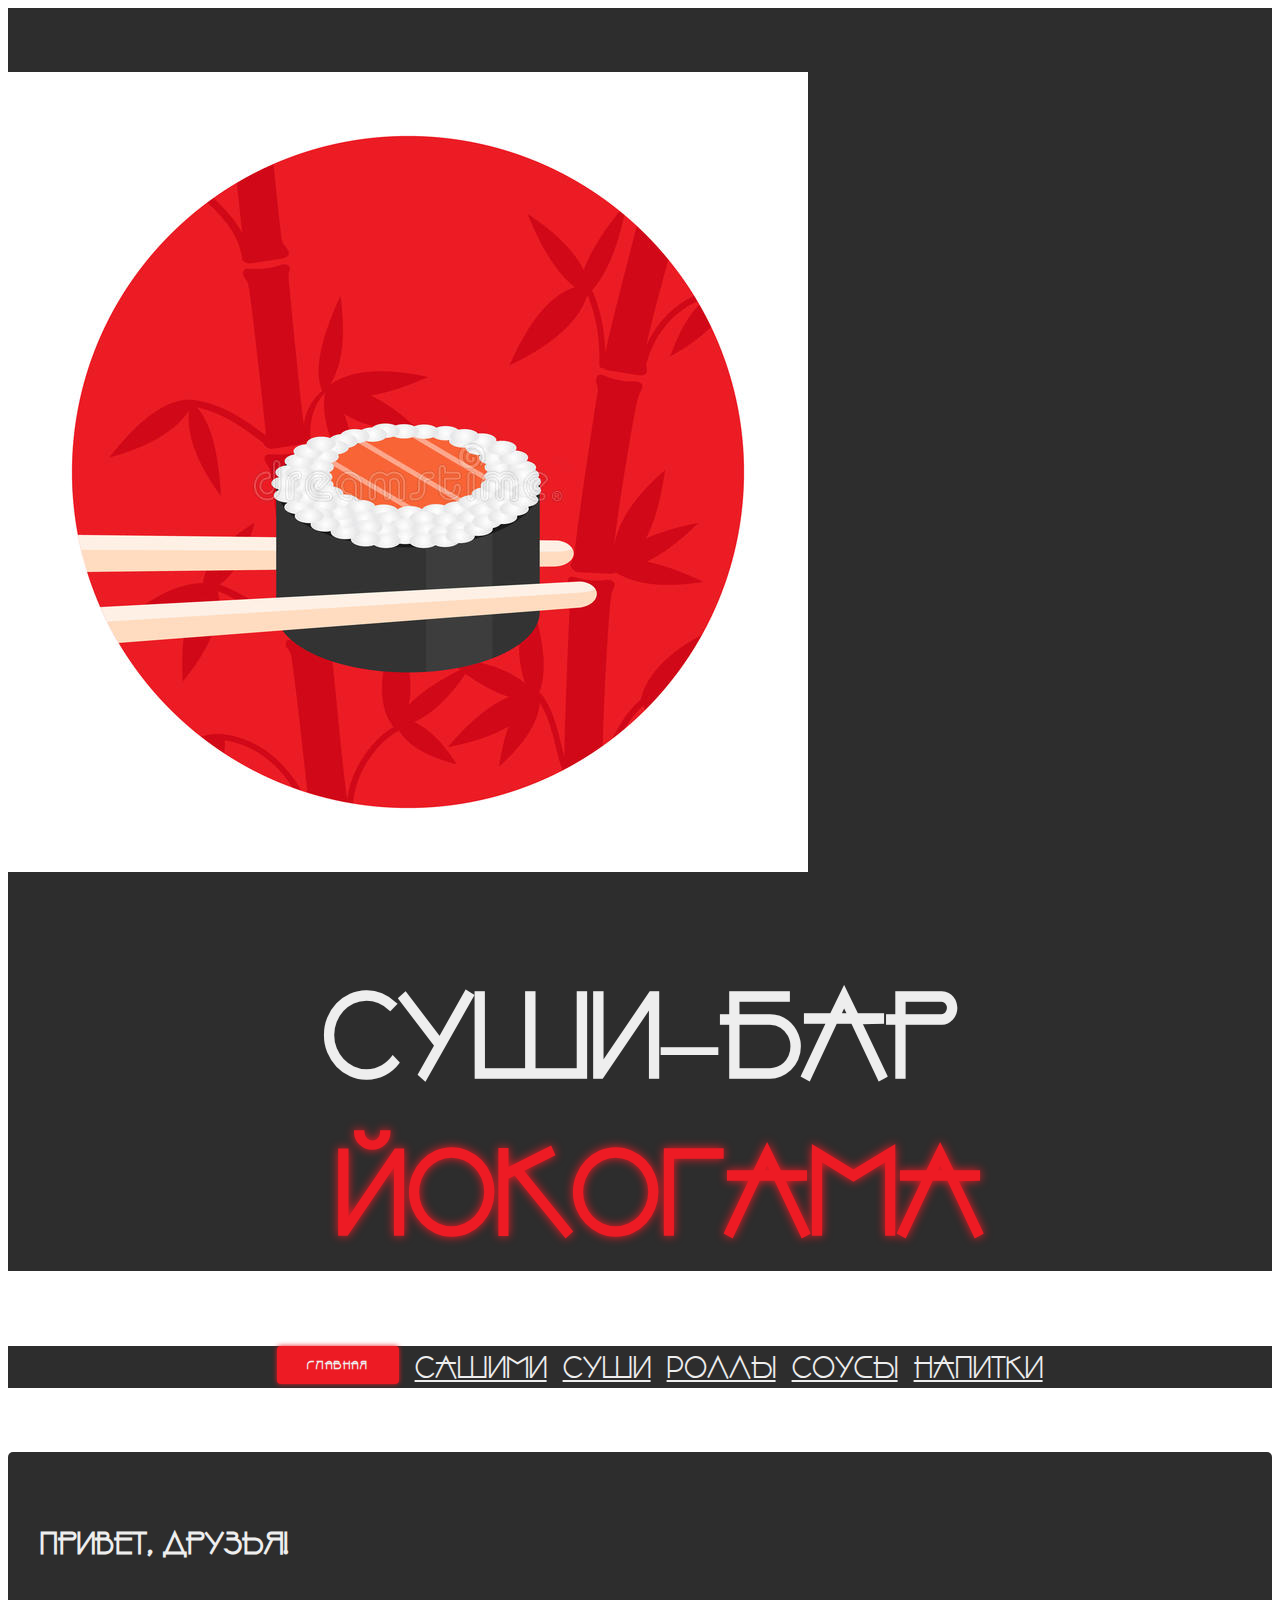
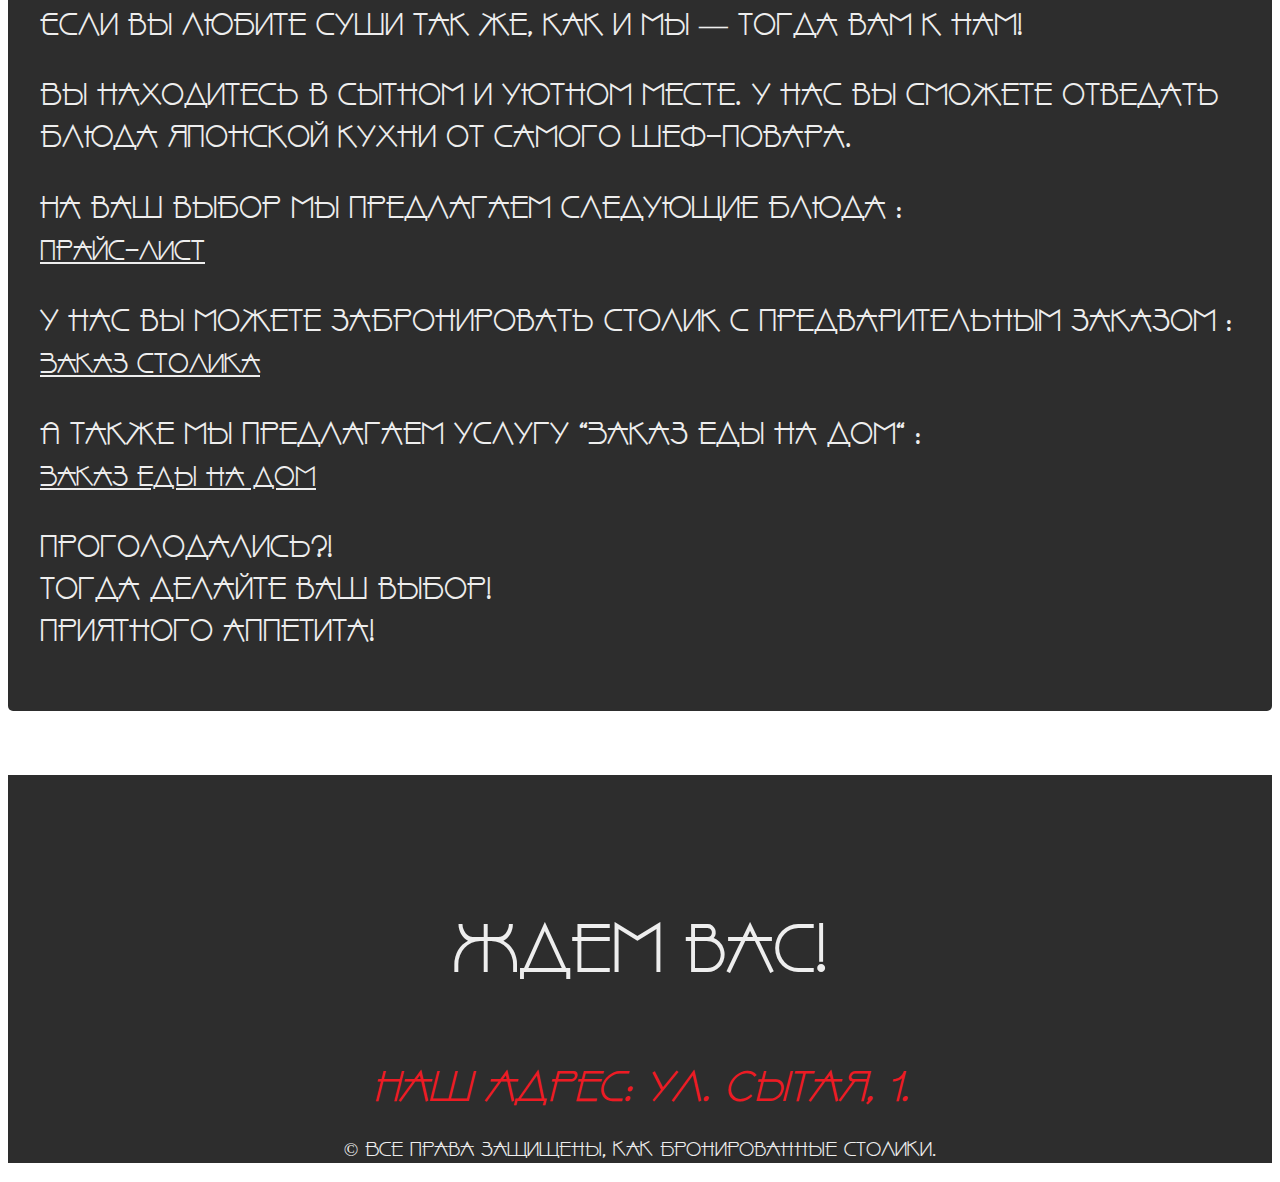
==== index.html @ cc8bf0a5 "изменение внешнего стиля и шрифтов ближе к азиатскому" ====
<!DOCTYPE html>
<html lang="ru">
<head>
   <meta charset="UTF-8">
   <meta http-equiv="X-UA-Compatible" content="IE=edge">
   <meta name="description" content="Суши-бар Йокогама, сашими, суши, роллы, напитки">
   <meta name="keywords" content="суши-бар, Йокогама, сашими, суши, ролл">
   <meta name="Kiryl Kurtsou" content="Web-developer">
   <meta name="generator" content="VSCode">
   <meta name="viewport" content="width=device-width, initial-scale=1.0">
   <title>Йокогама :: Главная</title>
   <link rel="stylesheet" href="./styles/normalize.css">
   <link rel="stylesheet" href="./styles/skeleton.css">
   <link rel="stylesheet" href="./fonts/hi-xiaobo.css">
   <link rel="stylesheet" href="./styles/add.css">
</head>
<body class="body-home">
   <header class="header">
      <div class="container">
         <div class="row">
            <div class="three columns u-full-width offset-by-one">
               <img class="u-max-full-width" src="./images/sushi-img.jpg" alt="Нигири, нарисованный смайлик">
            </div>
            <h1 class="seven columns u-full-width">Суши&ndash;бар &nbsp;<span>Йокогама</span></h1>
         </div>
      </div>
   </header>
   <nav class="nav">
      <div class="container">
         <ul>
            <li class="button--activ">Главная</li>
            <li><a class="button" href="./pages/sashimi.html" target="_blank">Сашими</a></li>
            <li><a class="button" href="./pages/sushi.html" target="_blank">Суши</a></li>
            <li><a class="button" href="./pages/rolls.html" target="_blank">Роллы</a></li>
            <li><a class="button" href="./pages/souse.html" target="_blank">Соусы</a></li>
            <li><a class="button" href="./pages/drinks.html" target="_blank">Напитки</a></li>
         </ul>
      </div>
   </nav>
   <main class="content">
      <div class="container">
         <section class="intro u-full-width">
            <h4>Привет, друзья!</h4>
            <p>Если вы любите суши так же, как и мы &mdash; тогда вам к нам!</p>
            <p>Вы находитесь в сытном и уютном месте. У нас вы сможете отведать блюда японской кухни от самого шеф-повара.</p>
            <p>На ваш выбор мы предлагаем следующие блюда&nbsp;: <br><a class="button" href="./pages/pricelist.html" target="_blank">Прайс-лист</a></p>
            <p>У нас вы можете забронировать столик с предварительным заказом&nbsp;: <br><a class="button" href="./pages/order.html" target="_blank">Заказ столика</a></p>
            <p>А также мы предлагаем услугу "Заказ еды на дом"&nbsp;: <br><a class="button" href="./pages/takeaway.html" target="_blank">Заказ еды на дом</a></p>
            <p>Проголодались?! <br>Тогда делайте ваш выбор! <br>Приятного аппетита!</p>
         </section>
      </div>
   </main>
   <footer class="footer">
      <div class="container">
         <p>Ждем вас!</p>
         <address>Наш адрес: ул. Сытая, 1.</address>
         <p>&copy; Все права защищены, как бронированные столики.</p>
      </div>
   </footer>
   </div>
</body>
</html>
---- fonts/hi-xiaobo.css ----
@font-face {
    font-family: Hi-xiaobo;
    src: url(./Nord-Star-Deco.ttf);
    font-weight: normal;
}
---- styles/add.css ----
/* 
*  Добавление своих стилей
*  12.02.2023
*/ 

.body-home {
   font-size: 1.8em;
   font-family: Hi-xiaobo;
   background-image: url(./../images/bg1.jpg);
   background-position: center center;
   background-size: cover;
   background-attachment: fixed;
}

.header,
.footer {
   padding-top: 4rem;
}

.header,
.nav,
.footer {
   background-color: rgba(22, 22, 22, 0.9);
   color: rgb(238, 238, 238);
}

.header h1 {
   font-size: 7rem;
   text-align: center;
   /* градиент текста */
   /* background: linear-gradient(45deg, #f0945b ,  #76c564 );
   -webkit-background-clip: text;
   -webkit-text-fill-color: transparent; */
}

.header h1 > span {
   font-weight: 800;
   color: rgba(237, 27, 36, 1);
   text-shadow: 0 0 10px rgba(237, 27, 36, 1);
}

.nav ul {
   list-style-type: none;
   display: flex;
   justify-content: center;
   flex-wrap: wrap;
   margin-bottom: 0;
}

.nav ul > li + li {
   margin-left: 1rem;
}

/* переопределяем цветовую гамму кнопкам */
.nav li > .button,
.intro p > .button,
.footer .button {
   margin-bottom: 0;
   color: rgb(238, 238, 238);
   transition-duration: .4s;
}

/* переопределяем цветовую гамму кнопкам */
.nav li > .button:hover,
.intro p > .button:hover,
.nav li > .button:focus,
.intro p > .button:focus,
.footer .button:hover,
.footer .button:focus {
   color: rgb(238, 238, 238);
   border-color: rgba(237, 27, 36, 1);
   background-color: rgba(237, 27, 36, 1);
   box-shadow: 0 0 5px rgba(237, 27, 36, 1);
}

.intro p > .button {
   font-size: 1.6rem;
}

/* псевдо-кнопка для пункта */
.button--activ {
   display: inline-block;
   height: 38px;
   padding: 0 30px;
   text-align: center;
   font-size: 11px;
   font-weight: 600;
   line-height: 38px;
   letter-spacing: .1rem;
   text-transform: uppercase;
   text-decoration: none;
   white-space: nowrap;
   background-color: transparent;
   border-radius: 4px;
   cursor: pointer;
   box-sizing: border-box;
   color: rgb(238, 238, 238);
   border-color: rgba(237, 27, 36, 1);
   background-color: rgba(237, 27, 36, 1);
   box-shadow: 0 0 5px rgba(237, 27, 36, 1);
}

.content {
   padding: 4rem 0;
   color: rgb(238, 238, 238);
}

.intro {
   background-color: rgba(22, 22, 22, 0.9);
   padding: 2rem;
   border-radius: 5px;
}

.intro h2 {
   color: rgba(237, 27, 36, 1);
}

.intro h3,
.intro h2 {
   font-weight: 600;
}

footer {
   text-align: center;
}

footer > div > p:first-of-type {
   font-size: 4rem;
}

footer > div > address {
   font-size: 2.5rem;
   color: rgba(237, 27, 36, 1);
}

footer > div > p:last-of-type {
   font-size: 1.2rem;
}

.footer .buttons-group {
   margin-bottom: 2rem;
}

.table {
   max-width: 800px;
   margin: 0 auto;
}

/* переопределяем цветовую гамму */
.table thead  th,
.table tfoot th {
   background-color: rgba(22, 22, 22, 1);
   color: #eee;
   
}

.table th:last-child,
.table td:last-child {
   padding-right: 15px;
}

/* переопределяем цветовую гамму */
.table th,
.table td {
   border-bottom: 1px solid rgb(51, 51, 51);
   text-align: center;
}

input[type="time"] {
   height: 38px;
   padding: 6px 10px; /* The 6px vertically centers text on FF, ignored by Webkit */
   background-color: #fff;
   border: 1px solid #D1D1D1;
   border-radius: 4px;
   box-shadow: none;
   box-sizing: border-box;
   -webkit-appearance: none;
     -moz-appearance: none;
          appearance: none;

}

input[type="submit"] {
   transition-duration: .4s;
}

input[type="submit"]:hover,
input[type="submit"]:focus {
   color: rgb(238, 238, 238);
   border-color: rgba(237, 27, 36, 1);
   background-color: rgba(237, 27, 36, 1);
   box-shadow: 0 0 5px rgba(237, 27, 36, 1);
}
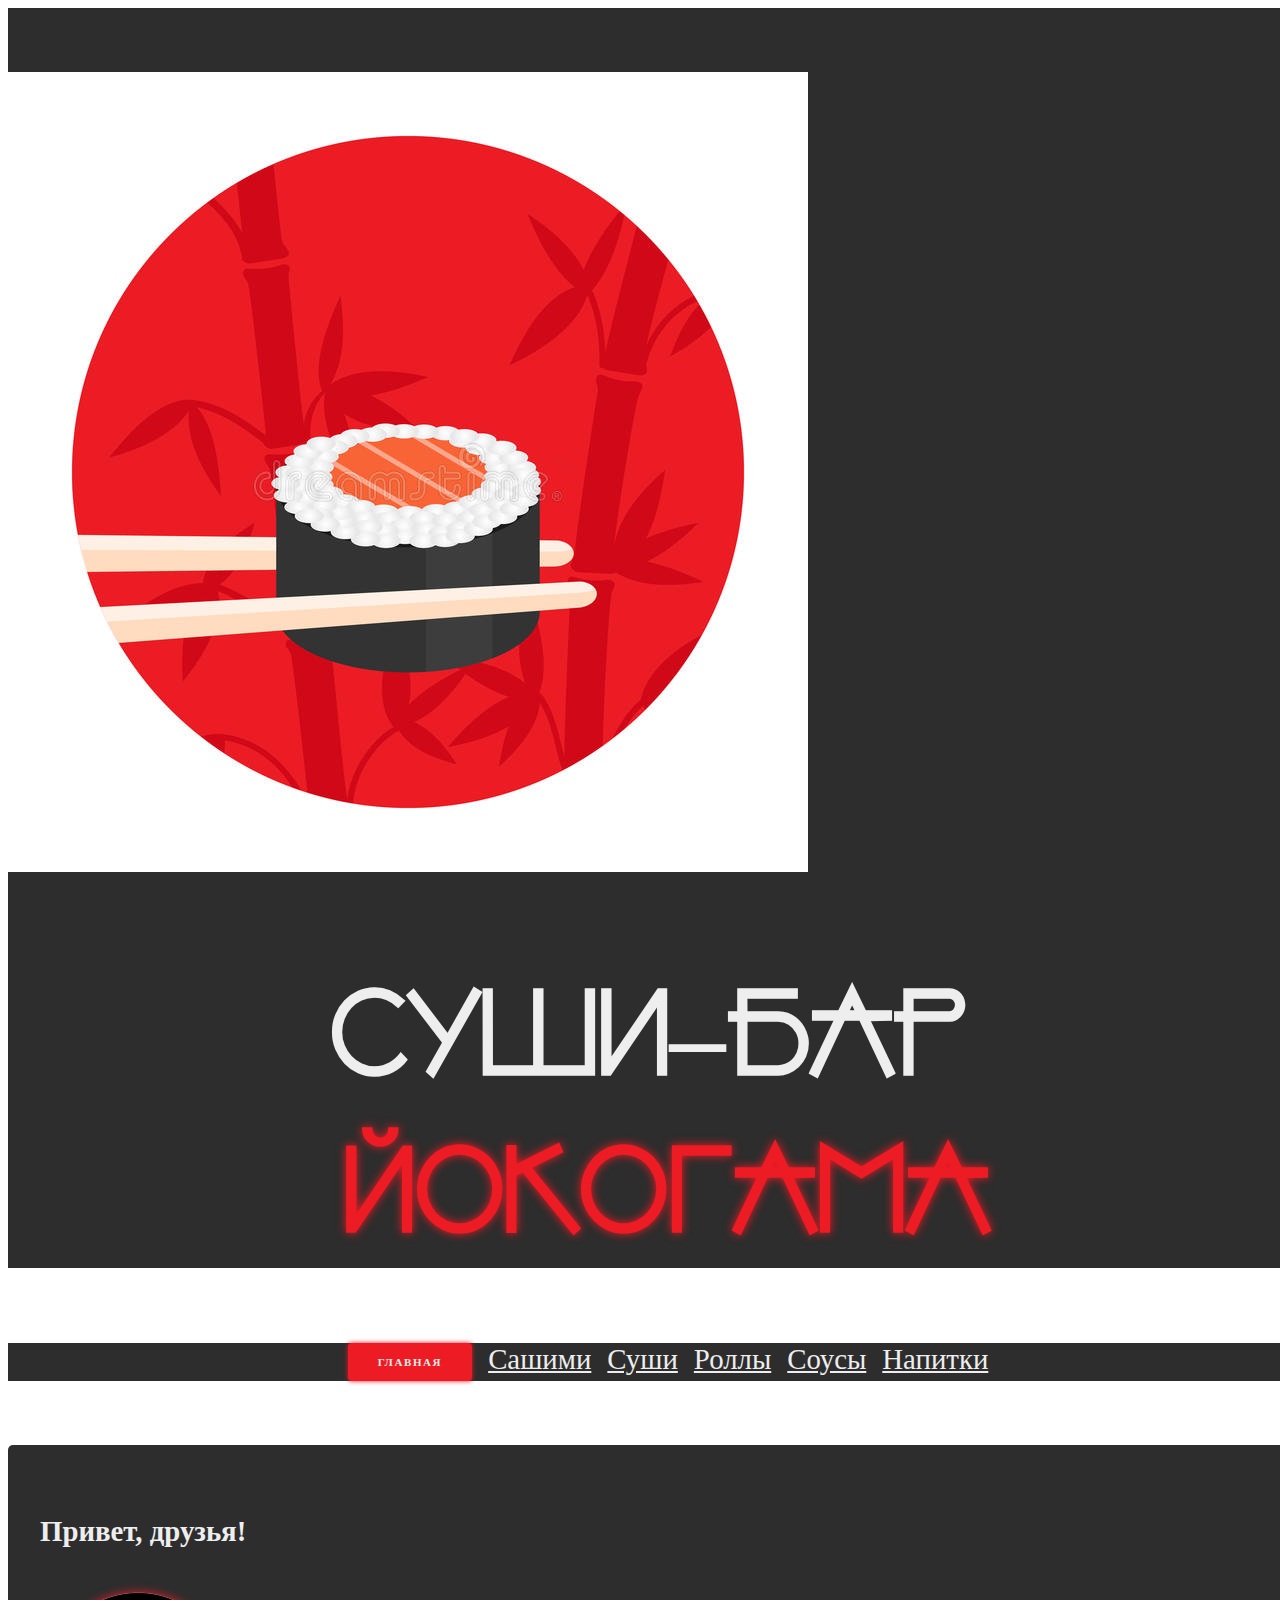
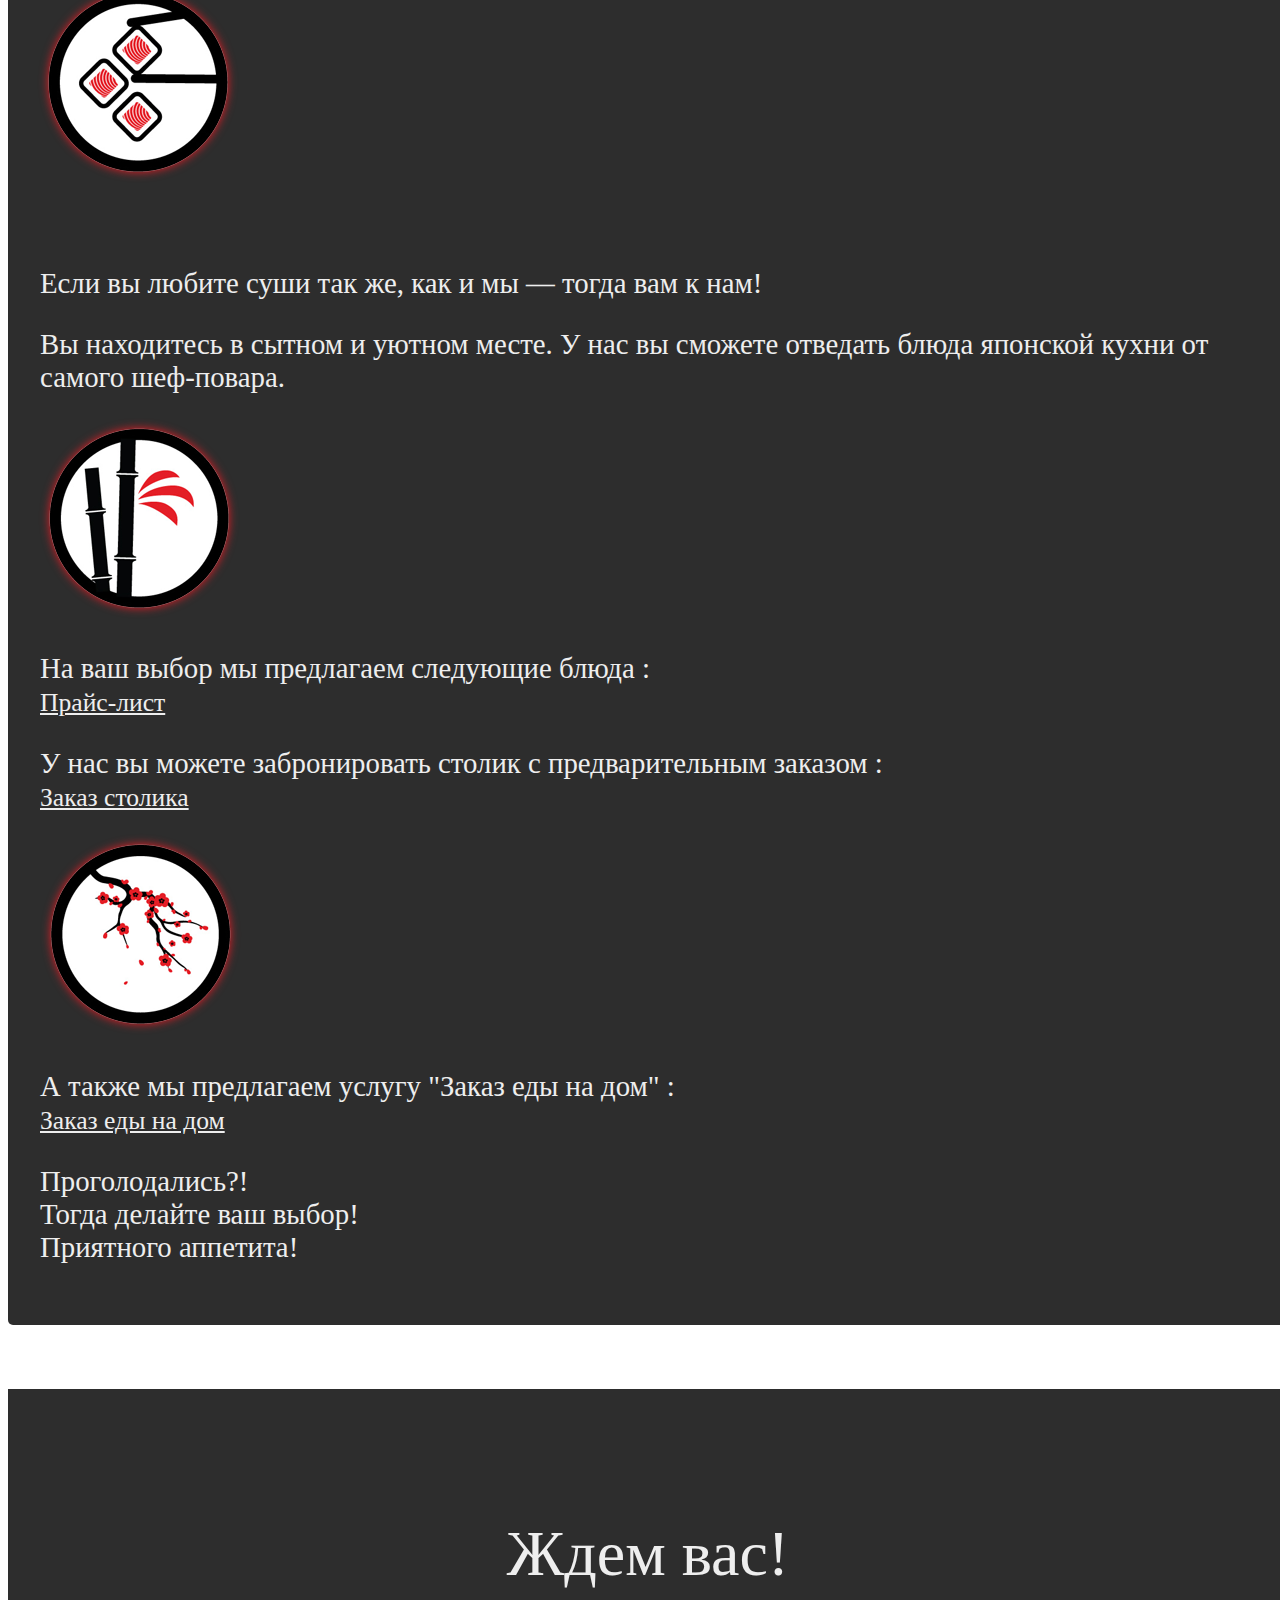
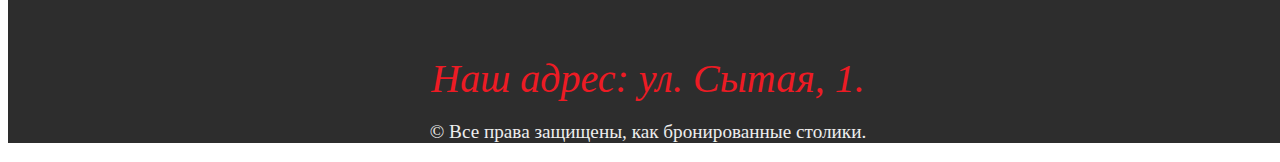
==== commit cd472c31: "добавление column-count" ====
--- a/index.html
+++ b/index.html
@@ -11,15 +11,15 @@
    <title>Йокогама :: Главная</title>
    <link rel="stylesheet" href="./styles/normalize.css">
    <link rel="stylesheet" href="./styles/skeleton.css">
-   <link rel="stylesheet" href="./fonts/hi-xiaobo.css">
-   <link rel="stylesheet" href="./styles/add.css">
+   <link rel="stylesheet" href="./fonts/font.css">
+   <link rel="stylesheet" href="./styles/main.css">
 </head>
 <body class="body-home">
    <header class="header">
       <div class="container">
          <div class="row">
             <div class="three columns u-full-width offset-by-one">
-               <img class="u-max-full-width" src="./images/sushi-img.jpg" alt="Нигири, нарисованный смайлик">
+               <img class="u-max-full-width" src="./images/sushi-img.jpg" alt="roll">
             </div>
             <h1 class="seven columns u-full-width">Суши&ndash;бар &nbsp;<span>Йокогама</span></h1>
          </div>
@@ -41,12 +41,21 @@
       <div class="container">
          <section class="intro u-full-width">
             <h4>Привет, друзья!</h4>
-            <p>Если вы любите суши так же, как и мы &mdash; тогда вам к нам!</p>
-            <p>Вы находитесь в сытном и уютном месте. У нас вы сможете отведать блюда японской кухни от самого шеф-повара.</p>
-            <p>На ваш выбор мы предлагаем следующие блюда&nbsp;: <br><a class="button" href="./pages/pricelist.html" target="_blank">Прайс-лист</a></p>
-            <p>У нас вы можете забронировать столик с предварительным заказом&nbsp;: <br><a class="button" href="./pages/order.html" target="_blank">Заказ столика</a></p>
-            <p>А также мы предлагаем услугу "Заказ еды на дом"&nbsp;: <br><a class="button" href="./pages/takeaway.html" target="_blank">Заказ еды на дом</a></p>
-            <p>Проголодались?! <br>Тогда делайте ваш выбор! <br>Приятного аппетита!</p>
+            <div class="icon i-1 u-pull-left"></div>
+            <div class="row mt-5">
+               <p>Если вы любите суши так же, как и мы &mdash; тогда вам к нам!</p>
+               <p>Вы находитесь в сытном и уютном месте. У нас вы сможете отведать блюда японской кухни от самого шеф-повара.</p>
+            </div>
+            <div class="icon i-2 u-pull-left"></div>
+            <div class="row">
+               <p>На ваш выбор мы предлагаем следующие блюда&nbsp;: <br><a class="button" href="./pages/pricelist.html" target="_blank">Прайс-лист</a></p>
+               <p>У нас вы можете забронировать столик с предварительным заказом&nbsp;: <br><a class="button" href="./pages/order.html" target="_blank">Заказ столика</a></p>
+            </div>
+            <div class="icon i-3 u-pull-left"></div>
+            <div class="row">
+               <p>А также мы предлагаем услугу "Заказ еды на дом"&nbsp;: <br><a class="button" href="./pages/takeaway.html" target="_blank">Заказ еды на дом</a></p>
+               <p>Проголодались?! <br>Тогда делайте ваш выбор! <br>Приятного аппетита!</p>
+            </div>
          </section>
       </div>
    </main>
--- a/fonts/font.css
+++ b/fonts/font.css
@@ -0,0 +1,74 @@
+/* This stylesheet generated by Transfonter (https://transfonter.org) on June 25, 2017 3:51 PM */
+
+@font-face {
+	font-family: 'Acrom';
+	src: url('Acrom-Regular.eot');
+	src: local('Acrom Regular'), local('Acrom-Regular'),
+		url('Acrom-Regular.eot?#iefix') format('embedded-opentype'),
+		url('Acrom-Regular.woff') format('woff'),
+		url('Acrom-Regular.ttf') format('truetype');
+	font-weight: normal;
+	font-style: normal;
+}
+
+@font-face {
+	font-family: 'Acrom';
+	src: url('Acrom-Bold.eot');
+	src: local('Acrom Bold'), local('Acrom-Bold'),
+		url('Acrom-Bold.eot?#iefix') format('embedded-opentype'),
+		url('Acrom-Bold.woff') format('woff'),
+		url('Acrom-Bold.ttf') format('truetype');
+	font-weight: bold;
+	font-style: normal;
+}
+
+@font-face {
+	font-family: 'Acrom';
+	src: url('Acrom-Thin.eot');
+	src: local('Acrom Thin'), local('Acrom-Thin'),
+		url('Acrom-Thin.eot?#iefix') format('embedded-opentype'),
+		url('Acrom-Thin.woff') format('woff'),
+		url('Acrom-Thin.ttf') format('truetype');
+	font-weight: 100;
+	font-style: normal;
+}
+
+@font-face {
+	font-family: 'Acrom';
+	src: url('Acrom-Light.eot');
+	src: local('Acrom Light'), local('Acrom-Light'),
+		url('Acrom-Light.eot?#iefix') format('embedded-opentype'),
+		url('Acrom-Light.woff') format('woff'),
+		url('Acrom-Light.ttf') format('truetype');
+	font-weight: 300;
+	font-style: normal;
+}
+
+@font-face {
+	font-family: 'Acrom';
+	src: url('Acrom-ExtraBold.eot');
+	src: local('Acrom ExtraBold'), local('Acrom-ExtraBold'),
+		url('Acrom-ExtraBold.eot?#iefix') format('embedded-opentype'),
+		url('Acrom-ExtraBold.woff') format('woff'),
+		url('Acrom-ExtraBold.ttf') format('truetype');
+	font-weight: 800;
+	font-style: normal;
+}
+
+@font-face {
+	font-family: 'Acrom';
+	src: url('Acrom-Medium.eot');
+	src: local('Acrom Medium'), local('Acrom-Medium'),
+		url('Acrom-Medium.eot?#iefix') format('embedded-opentype'),
+		url('Acrom-Medium.woff') format('woff'),
+		url('Acrom-Medium.ttf') format('truetype');
+	font-weight: 500;
+	font-style: normal;
+}
+
+@font-face {
+	font-family: 'Nord-Star-Deco';
+	src: url('Nord-Star-Deco.ttf');
+
+	font-style: normal;
+}--- a/styles/main.css
+++ b/styles/main.css
@@ -0,0 +1,274 @@
+/* 
+*  12.02.2023
+*/ 
+html {
+   width: 100%;
+}
+
+.body-home {
+   width: 100%;
+   font-size: 1.8em;
+   font-family: Acrom;
+   background-image: url(./../images/bg1.jpg);
+   background-position: center center;
+   background-size: cover;
+   background-attachment: fixed;
+}
+
+.header,
+.footer {
+   padding-top: 4rem;
+}
+
+.header,
+.nav,
+.footer {
+   background-color: rgba(22, 22, 22, 0.9);
+   color: rgb(238, 238, 238);
+}
+
+.header h1 {
+   font-size: 7rem;
+   font-family: 'Nord-Star-Deco';
+   text-align: center;
+   /* градиент текста */
+   /* background: linear-gradient(45deg, #f0945b ,  #76c564 );
+   -webkit-background-clip: text;
+   -webkit-text-fill-color: transparent; */
+}
+
+.header h1 > span {
+   font-weight: 800;
+   color: rgba(237, 27, 36, 1);
+   text-shadow: 0 0 10px rgba(237, 27, 36, 1);
+}
+
+.nav ul {
+   list-style-type: none;
+   display: flex;
+   justify-content: center;
+   flex-wrap: wrap;
+   margin-bottom: 0;
+}
+
+.nav ul > li + li {
+   margin-left: 1rem;
+}
+
+/* переопределяем цветовую гамму кнопкам */
+.nav li > .button,
+.intro p > .button,
+.footer .button {
+   margin-bottom: 0;
+   color: rgb(238, 238, 238);
+   transition-duration: .4s;
+}
+
+/* переопределяем цветовую гамму кнопкам */
+.nav li > .button:hover,
+.intro p > .button:hover,
+.nav li > .button:focus,
+.intro p > .button:focus,
+.footer .button:hover,
+.footer .button:focus {
+   color: rgb(238, 238, 238);
+   border-color: rgba(237, 27, 36, 1);
+   background-color: rgba(237, 27, 36, 1);
+   box-shadow: 0 0 5px rgba(237, 27, 36, 1);
+}
+
+.intro p > .button {
+   font-size: 1.6rem;
+}
+
+/* псевдо-кнопка для пункта */
+.button--activ {
+   padding: 0 30px;
+   text-align: center;
+   font-size: 11px;
+   font-weight: 600;
+   line-height: 38px;
+   letter-spacing: .1rem;
+   text-transform: uppercase;
+   text-decoration: none;
+   white-space: nowrap;
+   background-color: transparent;
+   border-radius: 4px;
+   cursor: pointer;
+   color: rgb(238, 238, 238);
+   border-color: rgba(237, 27, 36, 1);
+   background-color: rgba(237, 27, 36, 1);
+   box-shadow: 0 0 5px rgba(237, 27, 36, 1);
+}
+
+.content {
+   width: 100%;
+   padding: 4rem 0;
+   color: rgb(238, 238, 238);
+}
+
+.content h2,
+.content h3 {
+   font-family: 'Nord-Star-Deco';
+   letter-spacing: 2px;
+}
+
+.content .drink h3,
+.content .souse h3 {
+   margin-bottom: 0;
+}
+
+.content .drink h3,
+.content .souse h3 {
+   margin-left: 4rem
+}
+
+.content .intro .tea {
+   margin-top: 3rem;
+}
+.intro {
+   background-color: rgba(22, 22, 22, 0.9);
+   padding: 2rem;
+   border-radius: 5px;
+}
+
+.intro h2 {
+   color: rgba(237, 27, 36, 1);
+}
+
+.intro h3,
+.intro h2 {
+   font-weight: 600;
+}
+
+footer {
+   text-align: center;
+}
+
+footer > div > p:first-of-type {
+   font-size: 4rem;
+}
+
+footer address {
+   font-size: 2.5rem;
+   color: rgba(237, 27, 36, 1);
+}
+
+footer > div > p:last-of-type {
+   font-size: 1.2rem;
+}
+
+.footer .buttons-group {
+   margin-bottom: 2rem;
+}
+
+.table {
+   max-width: 800px;
+   margin: 0 auto;
+}
+
+/* переопределяем цветовую гамму */
+.table thead  th,
+.table tfoot th,
+th[colspan] {
+   background-color: rgba(22, 22, 22, 1);
+   color: #eee;
+   
+}
+
+.table th:last-child,
+.table td:last-child {
+   padding-right: 15px;
+}
+
+/* переопределяем цветовую гамму */
+.table th,
+.table td {
+   border-bottom: 1px solid rgb(51, 51, 51);
+   text-align: center;
+}
+
+.content .icon-face {
+   width: 200px;
+   height: 200px;
+   background-image: url(./../images/icons2.png);
+   background-repeat: no-repeat;
+   background-position: -950px -255px;
+   margin-right: 150px;
+   filter: drop-shadow(0 0 5px rgba(237, 27, 36, 1));
+}
+
+.content .icon {
+   width: 200px;
+   height: 200px;
+   background-image: url(./../images/icons2.png);
+   background-repeat: no-repeat;
+   filter: drop-shadow(0 0 5px rgba(237, 27, 36, 1));
+}
+
+.content .i-1 {
+   background-position: -280px -260px;
+   margin-right: 2rem;
+}
+
+.content .i-2 {
+   background-position: -55px -260px;
+   margin-right: 2rem;
+}
+
+.content .i-3 {
+   background-position: -277px -45px;
+   margin-right: 2rem;
+}
+
+.content .mt-5 {
+   margin-top: 5rem;
+}
+
+input[type="time"] {
+   color: rgba(237, 27, 36, 1);
+   height: 38px;
+   padding: 6px 10px; /* The 6px vertically centers text on FF, ignored by Webkit */
+   background-color: #fff;
+   border: 1px solid #D1D1D1;
+   border-radius: 4px;
+   box-shadow: none;
+   box-sizing: border-box;
+   -webkit-appearance: none;
+     -moz-appearance: none;
+          appearance: none;
+
+}
+
+input,
+select {
+   color: rgba(237, 27, 36, 1);
+   font-weight: 600;
+}
+
+input[type="submit"] {
+   transition-duration: .4s;
+   color: #eee;
+}
+
+input[type="submit"]:hover,
+input[type="submit"]:focus {
+   color: rgb(238, 238, 238);
+   border-color: rgba(237, 27, 36, 1);
+   background-color: rgba(237, 27, 36, 1);
+   box-shadow: 0 0 5px rgba(237, 27, 36, 1);
+}
+
+input[type="radio"],
+input[type="checkbox"] {
+   margin-right: 5px;
+}
+
+fieldset {
+   padding: 1rem 0 1rem 1.5rem;
+   border: 1px solid #eee;
+}
+
+select {
+   height: auto;
+}